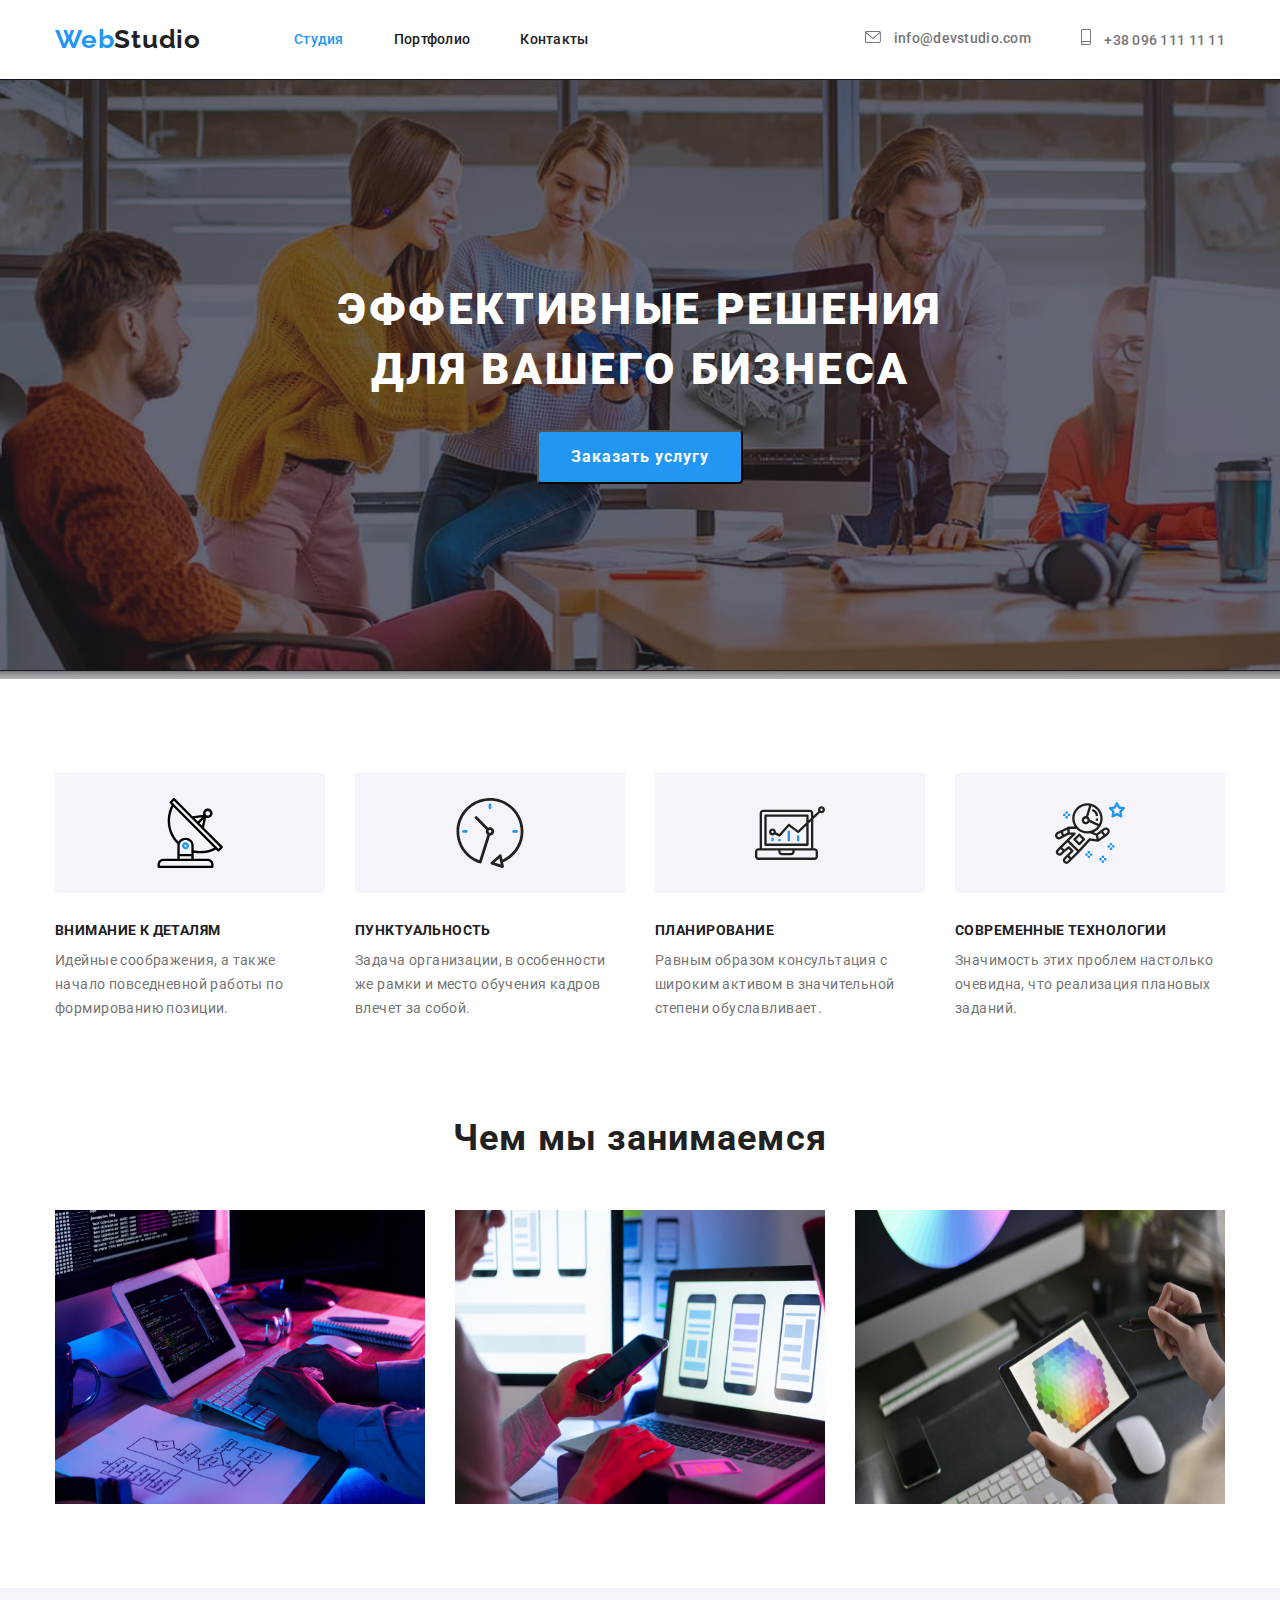
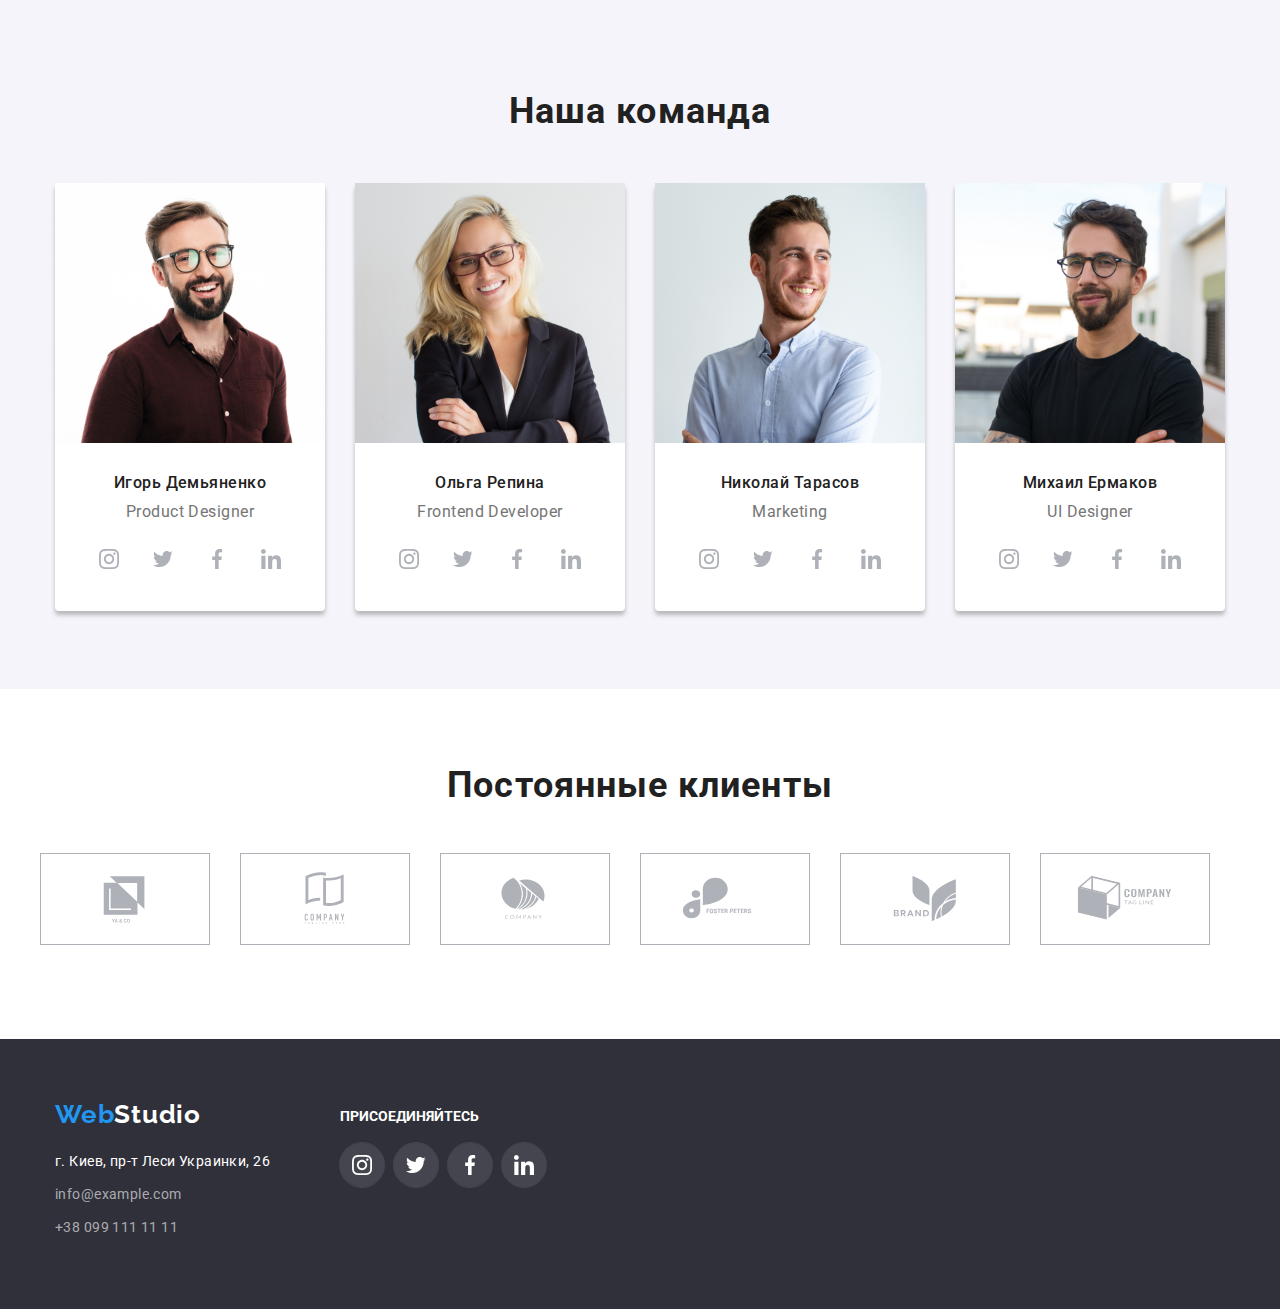
==== index.html @ 0baa4471 "початок" ====
<!DOCTYPE html>
<html lang="ru">
<head>
    <meta charset="UTF-8">
    <meta http-equiv="X-UA-Compatible" content="IE=edge">
    <meta name="viewport" content="width=device-width, initial-scale=1.0">
    <title>portfolio</title>
    <link rel="preconnect" href="https://fonts.googleapis.com">
    <link rel="preconnect" href="https://fonts.gstatic.com" crossorigin>
    <link href="https://fonts.googleapis.com/css2?family=Raleway:wght@700&family=Roboto:wght@400;500;700;900&display=swap"
        rel="stylesheet">
    <link rel="stylesheet" href="https://cdnjs.cloudflare.com/ajax/libs/modern-normalize/1.1.0/modern-normalize.min.css" />
    <link rel="stylesheet" href="./css/styles.css">
</head>
<body>
<!-- Верхний блок -->
<header class="header">
    <div class="container header-container">
        <nav class="header-nav">
            <a class="logo" href="WebStudio"><span>Web</span>Studio</a>
            <ul class="meny-nav">
                <li class="meny-nav-link">
                    <a class="nav-link active-page" href="index.html">Студия</a>
                </li>
                <li class="meny-nav-link">
                    <a class="nav-link" href="./portfolio.html">Портфолио</a>
                </li>
                <li class="meny-nav-link">
                    <a class="nav-link" href="Контакты">Контакты</a>
                </li>
            </ul>
        </nav>
        <div class="nav-box-connection">
            <ul class="contacts-nav">
                <li class="meny-nav-link">
                    <a class="connection-mailto" href="mailto:info@devstudio.com">
                        <svg class="images-mailto">
                            <use href="./images/symbol-defs.svg#icon-envelope-hover"></use>
                        </svg>
                    info@devstudio.com</a>
                </li>
                <li class="meny-nav-link">
                    <a class="connection-tel" href="tel:+38-096-111-11-11">
                        <svg class="images-tel">
                            <use href="./images/symbol-defs.svg#icon-smartphone"></use>
                        </svg>
                    +38 096 111 11 11</a>
                </li>
            </ul>
        </div>
    </div>
        
</header>


<!-- Средина блока -->


<main>
          
<!---------- Герой ---------->
        <section class="cap">
            <div class="container">
                <h1 class="cap-heading">Эффективные решения<br> для вашего бизнеса</h1>
                <button class="cap-button" type="button">Заказать услугу</button>
            </div>
        </section>
<!---------- Особенности ---------->
        <section class="peculiarity">
            <div class="container">
                <ul class="peculiarity-box">
                    <li class="peculiarity-list">
                        <div class="peculiarity-fon">
                        <svg class="icon-image">
                            <use href='./images/symbol-defs.svg#icon-antenna'></use>
                        </svg>
                        </div>
                        <h3 class="peculiarity-heading">Внимание к деталям</h3>
                        <p class="peculiarity-text">Идейные соображения, а также начало повседневной работы по формированию позиции.</p>
                    </li>
                    <li class="peculiarity-list">
                        <div class="peculiarity-fon">
                        <svg class="icon-image">
                            <use href='./images/symbol-defs.svg#icon-clock'></use>
                        </svg>
                        </div>
                        <h3 class="peculiarity-heading">Пунктуальность</h3>
                        <p class="peculiarity-text">Задача организации, в особенности же рамки и место обучения кадров влечет за собой.</p>
                    </li>
                    <li class="peculiarity-list">
                        <div class="peculiarity-fon">
                        <svg class="icon-image">
                            <use href='./images/symbol-defs.svg#icon-diagram'></use>
                        </svg>
                        </div>
                        <h3 class="peculiarity-heading">Планирование</h3>
                        <p class="peculiarity-text">Равным образом консультация с широким активом в значительной степени обуславливает.</p>
                    </li>
                    <li class="peculiarity-list">
                        <div class="peculiarity-fon">
                        <svg class="icon-image">
                            <use href='./images/symbol-defs.svg#icon-astronaut'></use>
                        </svg>
                        </div>
                        <h3 class="peculiarity-heading">Современные технологии</h3>
                        <p class="peculiarity-text">Значимость этих проблем настолько очевидна, что реализация плановых заданий.</p>
                    </li>
                </ul>
            </div>
        </section>
<!---------- Чем мы занимаемся ---------->
        <section class="classes-box">
            <div class="container">
                <h2 class="classes-heading">Чем мы занимаемся</h2>
                    <ul class="image">
                        <li class="classes-image-list">
                            <img class="classes-image" src="./images/imag1.jpg " alt="Картинка" width="370">
                        </li>
                        <li class="classes-image-list">
                            <img class="classes-image" src="./images/imag2.jpg " alt="Картинка" width="370">
                        </li>
                        <li class="classes-image-list">
                            <img class="classes-image" src="./images/imag3.jpg " alt="Картинка" width="370">
                        </li>
                    </ul>
            </div>
        </section>
<!---------- Наша команда ---------->
        <section class="team-box">
            <div class="container">
                <h2 class="team-box-heading">Наша команда</h2>
                    <ul class="team-group">
                        <li class="team-group-bg">
                            <img class="team-image" src="./images/foto1.jpg" alt="Фото мужчины" width="270">
                            <div class="team-li">
                                <h3 class="team-heading">Игорь Демьяненко</h3>
                                <p class="team-position">Product Designer</p>
                                <div >
                                    <ul class="social-link">
                                        <li class="social-link-siz">
                                            <a class="link-kolor" href="">
                                            <svg class="link-siz">
                                                <use href='./images/symbol-defs.svg#icon-instagram'></use>
                                            </svg>
                                            </a>
                                        </li>
                                        <li class="social-link-siz">
                                            <a class="link-kolor" href="">
                                            <svg class="link-siz">
                                                <use href='./images/symbol-defs.svg#icon-Vector'></use>
                                            </svg>
                                            </a>
                                        </li>
                                        <li class="social-link-siz">
                                            <a class="link-kolor" href="">
                                            <svg class="link-siz">
                                                <use href='./images/symbol-defs.svg#icon-facebook'></use>
                                            </svg>
                                            </a>
                                        </li>
                                        <li class="social-link-siz">
                                            <a class="link-kolor" href="">
                                            <svg class="link-siz">
                                                <use href='./images/symbol-defs.svg#icon-linkedin'></use>
                                            </svg>
                                            </a>
                                        </li>
                                    </ul>
                                </div>
                            </div>
                        </li>
                        <li class="team-group-bg">
                            <img class="team-image" src="./images/foto2.jpg" alt="Фото женщины" width="270">
                            <div class="team-li">
                                <h3 class="team-heading">Ольга Репина</h3>
                                <p class="team-position">Frontend Developer</p>
                                <div>
                                    <ul class="social-link">
                                        <li class="social-link-siz">
                                            <a class="link-kolor" href="">
                                            <svg class="link-siz">
                                                <use href='./images/symbol-defs.svg#icon-instagram'></use>
                                            </svg>
                                            </a>
                                        </li>
                                        <li class="social-link-siz">
                                            <a class="link-kolor" href="">
                                            <svg class="link-siz">
                                                <use href='./images/symbol-defs.svg#icon-Vector'></use>
                                            </svg>
                                            </a>
                                        </li>
                                        <li class="social-link-siz">
                                            <a class="link-kolor" href="">
                                            <svg class="link-siz">
                                                <use href='./images/symbol-defs.svg#icon-facebook'></use>
                                            </svg>
                                            </a>
                                        </li>
                                        <li class="social-link-siz">
                                            <a class="link-kolor" href="">
                                            <svg class="link-siz">
                                                <use href='./images/symbol-defs.svg#icon-linkedin'></use>
                                            </svg>
                                            </a>
                                        </li>
                                    </ul>
                                </div>
                            </div>
                        </li>
                        <li class="team-group-bg">
                            <img class="team-image" src="./images/foto3.jpg" alt="Фото мужчины" width="270">
                            <div class="team-li">
                                <h3 class="team-heading">Николай Тарасов</h3>
                                <p class="team-position">Marketing</p>
                                <div>
                                    <ul class="social-link">
                                        <li class="social-link-siz">
                                            <a class="link-kolor" href="">
                                            <svg class="link-siz">
                                                <use href='./images/symbol-defs.svg#icon-instagram'></use>
                                            </svg>
                                            </a>
                                        </li>
                                        <li class="social-link-siz">
                                            <a class="link-kolor" href="">
                                            <svg class="link-siz">
                                                <use href='./images/symbol-defs.svg#icon-Vector'></use>
                                            </svg>
                                            </a>
                                        </li>
                                        <li class="social-link-siz">
                                            <a class="link-kolor" href="">
                                            <svg class="link-siz">
                                                <use href='./images/symbol-defs.svg#icon-facebook'></use>
                                            </svg>
                                            </a>
                                        </li>
                                        <li class="social-link-siz">
                                            <a class="link-kolor" href="">
                                            <svg class="link-siz">
                                                <use href='./images/symbol-defs.svg#icon-linkedin'></use>
                                            </svg>
                                            </a>
                                        </li>
                                    </ul>
                                </div>
                            </div>
                        </li>
                        <li class="team-group-bg">
                            <img class="team-image" src="./images/foto4.jpg" alt="Фото мужчины" width="270">
                            <div class="team-li">
                                <h3 class="team-heading">Михаил Ермаков</h3>
                                <p class="team-position">UI Designer</p>
                                <div>
                                    <ul class="social-link">
                                        <li class="social-link-siz">
                                            <a class="link-kolor" href="">
                                            <svg class="link-siz">
                                                <use href='./images/symbol-defs.svg#icon-instagram'></use>
                                            </svg>
                                            </a>
                                        </li>
                                        <li class="social-link-siz">
                                            <a class="link-kolor" href="">
                                            <svg class="link-siz">
                                                <use href='./images/symbol-defs.svg#icon-Vector'></use>
                                            </svg>
                                            </a>
                                        </li>
                                        <li class="social-link-siz">
                                            <a class="link-kolor" href="">
                                            <svg class="link-siz">
                                                <use href='./images/symbol-defs.svg#icon-facebook'></use>
                                            </svg>
                                            </a>
                                        </li>
                                        <li class="social-link-siz">
                                            <a class="link-kolor" href="">
                                            <svg class="link-siz">
                                                <use href='./images/symbol-defs.svg#icon-linkedin'></use>
                                            </svg>
                                            </a>
                                        </li>
                                    </ul>
                                </div>
                            </div>
                        </li>
                    </ul>
            </div>
        </section>
<!---------- Постоянные клиенты ---------->
        <section class="clients">
            <div class="container">
                <h2 class="clients-box">Постоянные клиенты</h2>
                <div class="clients-siz">
                    <ul class="clients-blok">
                        <li class="clients-blok-link">
                            <a class="clients-link" href="">
                                <svg class="clients-logo">
                                    <use href="images/symbol-defs.svg#icon-Logo"></use>
                                </svg>
                            </a>
                        </li>
                        <li class="clients-blok-link">
                            <a class="clients-link" href="">
                                <svg class="clients-logo">
                                    <use href="images/symbol-defs.svg#icon-Logo-1"></use>
                                </svg>
                            </a>
                        </li>
                        <li class="clients-blok-link">
                            <a class="clients-link" href="">
                                <svg class="clients-logo">
                                    <use href="images/symbol-defs.svg#icon-Logo-2"></use>
                                </svg>
                            </a>
                        </li>
                        <li class="clients-blok-link">
                            <a class="clients-link" href="">
                                <svg class="clients-logo">
                                    <use href="images/symbol-defs.svg#icon-Logo-3"></use>
                                </svg>
                            </a>
                        </li>
                        <li class="clients-blok-link">
                            <a class="clients-link" href="">
                                <svg class="clients-logo">
                                    <use href="images/symbol-defs.svg#icon-Logo-4"></use>
                                </svg>
                            </a>
                        </li>
                        <li class="clients-blok-link">
                            <a class="clients-link" href="">
                                <svg class="clients-logo">
                                    <use href="images/symbol-defs.svg#icon-Logo-5"></use>
                                </svg>
                            </a>
                        </li>
                    </ul>
                </div>
            </div>
        </section>

</main>  


<!---------- Нижний блок ---------->


<footer class="footer">
    <div class="container">
        <div class="footer-box-siz">
            <div class="">
                <a class="footer-logo" href="WebStudio"><span>Web</span>Studio</a>
                <address class="footer-address">г. Киев, пр-т Леси Украинки, 26</address>
                <ul class="footer-list-box">
                    <li class="footer-list"><a class="footer-mailto" href="mailto:info@example.com">info@example.com</a></li>
                    <li class="footer-list"><a class="footer-tel" href="tel:+38-099-111-11-11">+38 099 111 11 11</a></li>
                </ul>
            </div>
            <div class="footer-link">
                <h3 class="footer-heading" >ПРИСОЕДИНЯЙТЕСЬ</h3>
                <div class="footer-siz-link-box">
                    <a class="footer-link-box" href="">
                        <svg class="footer-link-siz">
                            <use href="images/symbol-defs.svg#icon-instagram"></use>
                        </svg>
                    </a>
                    <a class="footer-link-box" href="">
                        <svg class="footer-link-siz">
                            <use href="images/symbol-defs.svg#icon-Vector"></use>
                        </svg>
                    </a>
                    <a class="footer-link-box" href="">
                        <svg class="footer-link-siz">
                            <use href="images/symbol-defs.svg#icon-facebook"></use>
                        </svg>
                    </a>
                    <a class="footer-link-box" href="">
                        <svg class="footer-link-siz">
                            <use href="images/symbol-defs.svg#icon-linkedin"></use>
                        </svg>
                    </a>
                </div>
            </div>
        </div>
    </div>
</footer>

</body>
</html>
---- css/styles.css ----
:root {
  --theme-color: #2196f3;
  --text-primary: #212121;
  --text-secondary: #757575;

  --primary-font: 'Raleway';
  --secondary-font: 'Roboto';
}

body {
  font-family: var(--secondary-font);
}

a {
  text-decoration: none;
}

ul {
  list-style: none;
  padding-inline-start: 0;
}

img {
  display: block;
}

address {
  font-style: normal;
}

/* ========== header ========== */

.container {
  width: 1200px;
  margin: 0 auto;
  padding-left: 15px;
  padding-right: 15px;
}

.header-container {
  display: flex;
  align-items: center;
}

.header-nav {
  display: flex;
}

.meny-nav {
  display: flex;
  align-items: center;
  margin-left: 93px;
}

.meny-nav-link + .meny-nav-link {
  margin-left: 50px;
}

.nav-box-connection {
  margin-left: auto;
}

.logo {
  padding-top: 24px;
  padding-bottom: 24px;

  font-family: raleway;
  font-weight: bold;
  font-size: 26px;
  line-height: 1.2;
  letter-spacing: 0.03em;
  color: var(--text-primary);
}

span {
  color: #2196f3;
}

.nav-link:hover,
.nav-link:focus {
  color: var(--theme-color);
}

.nav-link {
  font-weight: 500;
  font-size: 14px;
  line-height: 1.14;
  letter-spacing: 0.02em;
  color: var(--text-primary);
}

.active-page {
  color: var(--theme-color);
}

.contacts-nav {
  display: flex;
}

.connection-mailto {
  font-weight: 500;
  font-size: 14px;
  line-height: 1.14;
  letter-spacing: 0.02em;
  color: var(--text-secondary);
}

.connection-tel {
  font-weight: 500;
  font-size: 14px;
  line-height: 1.14;
  letter-spacing: 0.02em;
  color: var(--text-secondary);
}

.connection-mailto:hover,
.connection-mailto:focus {
  color: var(--theme-color);
}

.connection-tel:hover,
.connection-tel:focus {
  color: var(--theme-color);
}

.images-mailto {
  width: 16px;
  height: 12px;
  border: none;
  padding: 0;
  margin: 0 10px 0 0;
  fill: currentColor;
}
.images-mailto:hover,
.images-mailto:focus {
  fill: var(--theme-color);
}

.images-tel {
  width: 10px;
  height: 16px;
  border: none;
  padding: 0;
  margin: 0 10px 0 0;
  fill: currentColor;
}
.images-tel:hover,
.images-tel:focus {
  fill: var(--theme-color);
}

/* ========== main ========== */

.cap {
  max-width: 1600px;
  height: 600px;
  padding: 200px 0;
  margin-left: auto;
  margin-right: auto;
  background-color: #2f303a;
  background-image: linear-gradient(to right, rgba(47, 48, 58, 0.4), rgba(47, 48, 58, 0.4)),
    url('../images/Img.jpg');
  background-repeat: no-repeat;
  background-position: center;
  background-size: cover;
}

.cap-heading {
  margin-top: 0;
  margin-bottom: 30px;

  font-weight: 900;
  font-size: 44px;
  line-height: 1.37;
  text-align: center;
  letter-spacing: 0.06em;
  text-transform: uppercase;
  color: #ffffff;
}

.cap-button {
  border-radius: 4px;
  padding-top: 10px;
  padding-right: 32px;
  padding-bottom: 10px;
  padding-left: 32px;
  margin: 0 auto;

  background-color: #2196f3;
  font-family: var(--secondary-font);
  font-weight: 700;
  font-size: 16px;
  line-height: 1.9;
  display: flex;
  align-items: center;
  text-align: center;
  letter-spacing: 0.06em;
  color: #ffffff;
}

.peculiarity {
  padding-top: 94px;
  padding-bottom: 48px;
}

.peculiarity-box {
  display: flex;
  justify-content: space-between;
  margin: 0;
}

.peculiarity-box + .peculiarity-text {
  margin-left: 30px;
}

.peculiarity-list {
  width: 270px;
}

.peculiarity-heading {
  margin-top: 0;
  margin-bottom: 10px;
  font-weight: 700;
  font-size: 14px;
  line-height: 1.14;
  letter-spacing: 0.03em;
  text-transform: uppercase;
  color: var(--text-primary);
}
.peculiarity-text {
  margin: 0;

  font-weight: 400;
  font-size: 14px;
  line-height: 1.7;
  letter-spacing: 0.03em;
  color: var(--text-secondary);
}

.peculiarity-fon {
  display: flex;
  justify-content: center;
  align-items: center;
  background-color: #f5f4fa;
  width: 270px;
  height: 120px;
  margin-bottom: 30px;
}
.icon-image {
  width: 70px;
  height: 70px;
}

/* ========== classes ========== */

.classes-box {
  padding-top: 48px;
  padding-bottom: 84px;
}

.image {
  display: flex;
  justify-content: center;
  margin: 0;
}

.classes-image-list {
  margin-left: 30px;
}

.classes-image-list:first-child {
  margin-left: 0;
}

.classes-heading {
  margin-top: 0;
  margin-bottom: 50px;

  font-weight: bold;
  font-size: 36px;
  line-height: 1.2;
  text-align: center;
  letter-spacing: 0.03em;
  color: var(--text-primary);
}

.classes-image {
  width: 370px;
  height: 294px;
}

/* ========== team ========== */

.team-box {
  background-color: #f5f4fa;
  margin: 0 auto;
  padding-top: 102px;
  padding-bottom: 48px;
}

.team-group {
  display: flex;
  justify-content: center;
  margin: 0;
}

.team-group-bg {
  /* border: 1px solid #eeeeee; */
  border-radius: 4px;
  box-shadow: 0 4px 4px 0 rgba(0, 0, 0, 0.25);
  background-color: #ffffff;
  margin-left: 30px;
  margin-bottom: 30px;
}

.team-group-link .team-group {
  display: flex;
  justify-content: space-around;
  margin: 0;
}

.team-group-bg:first-child {
  margin-left: 0;
}

.team-li {
  display: flex;
  flex-direction: column;
  align-items: center;

  padding-top: 30px;
  padding-bottom: 30px;
}

.team-box-heading {
  margin-top: 0;
  margin-bottom: 50px;

  font-weight: 700;
  font-size: 36px;
  line-height: 1.2;
  text-align: center;
  letter-spacing: 0.03em;
  color: var(--text-primary);
}
.team-image {
  width: 270px;
  height: 260px;
}
.team-heading {
  margin-top: 0;
  margin-bottom: 10px;

  font-weight: 500;
  font-size: 16px;
  line-height: 1.2;
  letter-spacing: 0.03em;
  color: var(--text-primary);
}
.team-position {
  margin: 0;

  font-style: normal;
  font-weight: normal;
  font-size: 16px;
  line-height: 1.2;
  letter-spacing: 0.03em;
  color: var(--text-secondary);
}

.social-link {
  display: flex;
  flex-direction: row;
  justify-content: center;
  align-items: center;
  padding-top: 16px;
}

.social-link-siz {
  width: 44px;
  height: 44px;
  margin-right: 10px;
}

.social-link-siz:last-child {
  margin-right: 0;
}

.link-kolor {
  display: flex;
  justify-content: center;
  align-items: center;
  border-radius: 50%;
  width: 100%;
  height: 100%;
  color: #afb1b8;
}
.link-kolor:hover,
.link-kolor:focus {
  background-color: var(--theme-color);
  color: #ffffff;
}

.link-siz {
  width: 20px;
  height: 20px;
  fill: currentColor;
}

/*===== clients =====*/

.clients {
  padding-top: 48px;
  padding-bottom: 94px;
  margin: 0 auto;
}

.clients-box {
  font-weight: 700;
  font-size: 36px;
  line-height: 1.18;
  line-height: 100%;
  text-align: Center;
  letter-spacing: 0.03em;
  color: var(--text-primary);
  margin-bottom: 50px;
}

.clients-siz {
  display: flex;
  justify-content: center;
  align-items: center;
}

.clients-blok {
  display: flex;
  margin: 0;
}

.clients-blok-link {
  display: flex;
  justify-content: center;
  align-items: center;
  width: 170px;
  height: 92px;
  border: 1px solid #afb1b8;
  color: #afb1b8;
  margin-right: 30px;
}

.clients-blok-link:hover,
.clients-blok-link:focus {
  border-color: var(--theme-color);
}

.clients-link {
  display: flex;
  justify-content: center;
  align-items: center;
  width: 100%;
  height: 100%;
  color: #afb1b8;
}

.clients-link:hover,
.clients-link:focus {
  color: var(--theme-color);
}

.clients-link:last-child {
  margin-right: 0;
}

.clients-logo {
  width: 106px;
  height: 60px;
  fill: currentColor;
}

.clients-logo:hover,
.clients-logo:focus {
  fill: var(--theme-color);
}

/* ===== footer ===== */

.footer {
  background-color: #2f303a;
  padding: 60px 0;
  margin: 0 auto;
}

.footer-logo {
  font-family: raleway;
  font-style: normal;
  font-weight: 700;
  font-size: 26px;
  line-height: 1.19;
  letter-spacing: 0.03em;
  color: #ffffff;
}
.footer-address {
  margin-top: 20px;
  margin-bottom: 9px;
  font-weight: 400;
  font-size: 14px;
  line-height: 1.71;
  letter-spacing: 0.03em;
  color: #ffffff;
}

.footer-list-box {
  margin: 0;
}

.footer-list {
  margin-bottom: 9px;
}

.footer-mailto {
  font-weight: 400;
  font-size: 14px;
  line-height: 1.71;
  letter-spacing: 0.03em;
  color: rgba(255, 255, 255, 0.6);
}
.footer-tel {
  font-weight: 400;
  font-size: 14px;
  line-height: 1.71;
  letter-spacing: 0.03em;
  color: rgba(255, 255, 255, 0.6);
}

.footer-box-siz {
  display: flex;
}

.footer-link {
  margin-left: 70px;
}

.footer-siz-link-box {
  display: flex;
  justify-content: center;
  align-items: center;
  margin-top: 20px;
}

.footer-heading {
  margin-top: 10px;
  margin-bottom: 0;
  font-weight: 700;
  font-size: 14px;
  line-height: 1.14;
  line-height: 100%;
  text-align: left;
  letter-spacing: 0.03;
  color: #ffffff;
}
.footer-link-box {
  display: flex;
  justify-content: center;
  align-items: center;
  fill: #ffffff;
  border-radius: 50%;
  margin-left: 10px;
  width: 44px;
  height: 44px;
  outline: 1px solid rgba(255, 255, 255, 0.1);
  background-color: rgba(255, 255, 255, 0.1);
}

.footer-link-box:first-child {
  margin-left: 0;
}

.footer-link-box:hover,
.footer-link-box:focus {
  background-color: var(--theme-color);
}

.footer-link-siz {
  width: 20px;
  height: 20px;
}
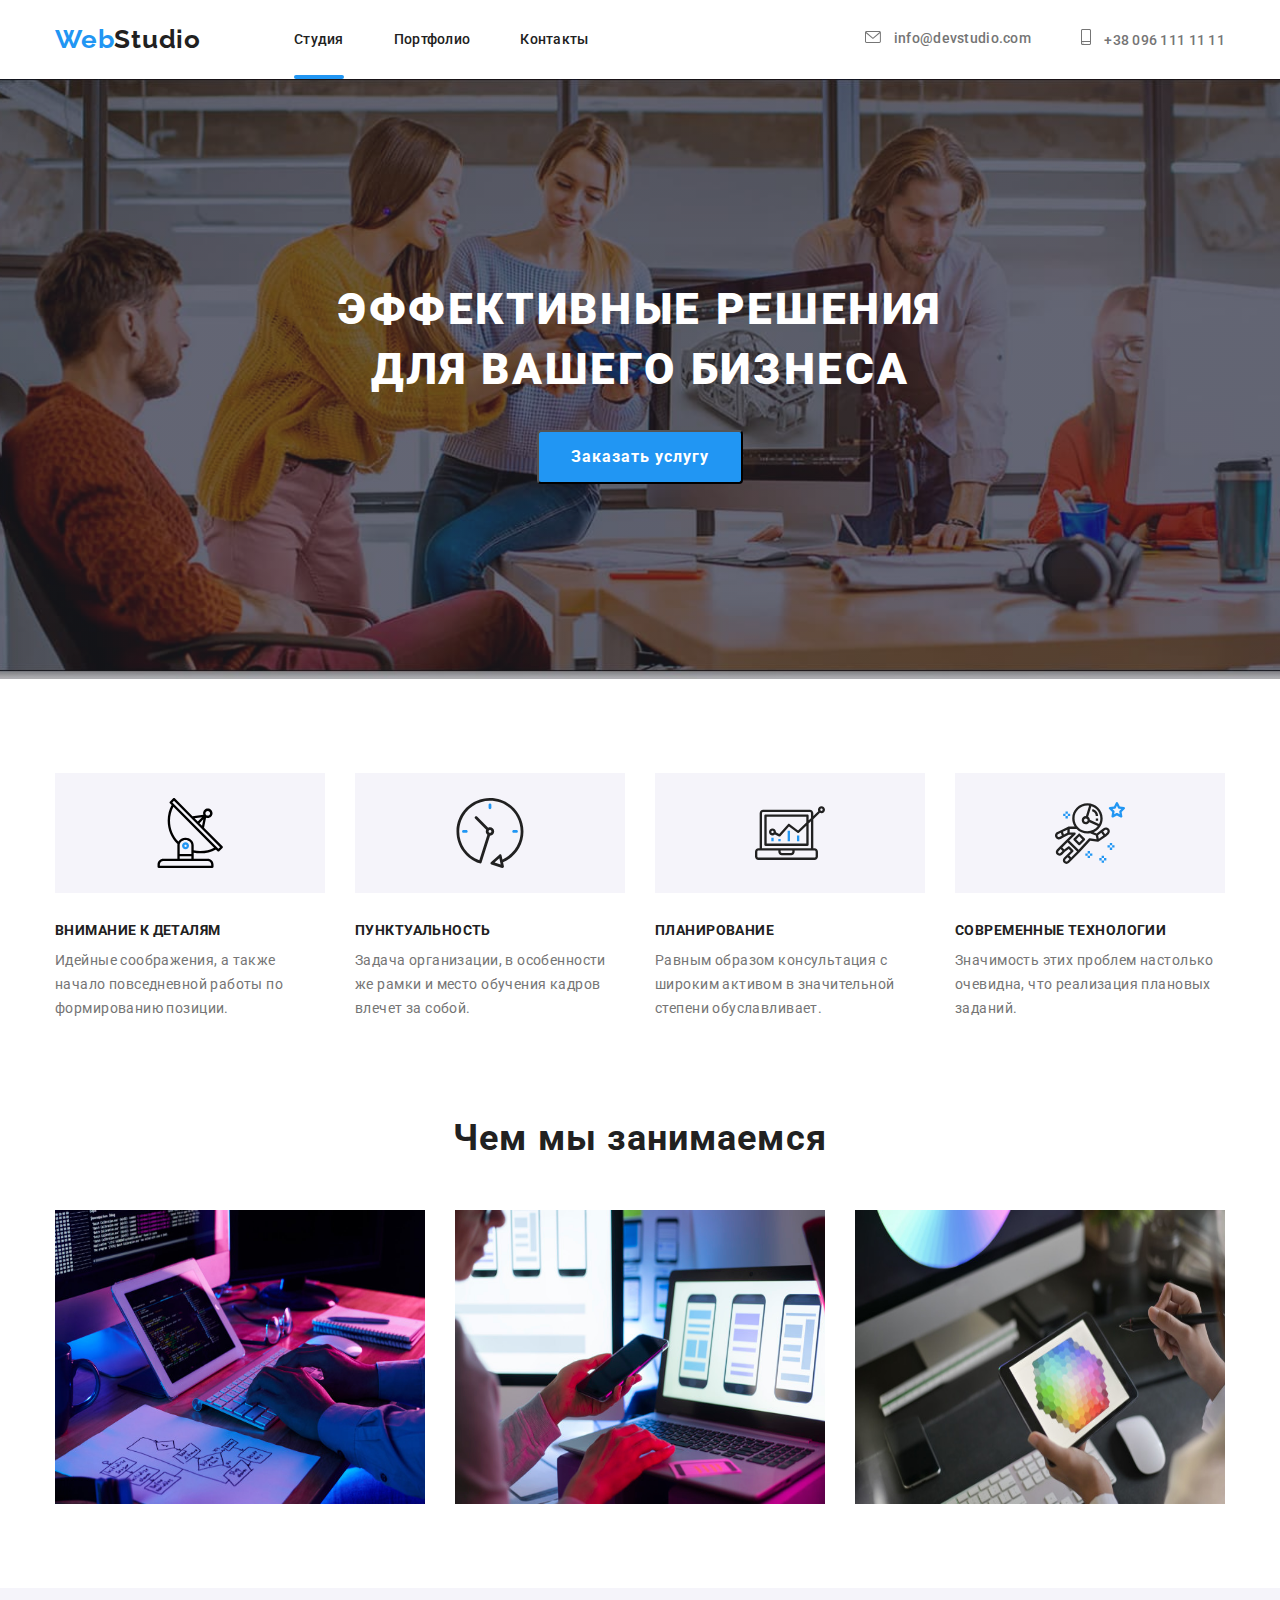
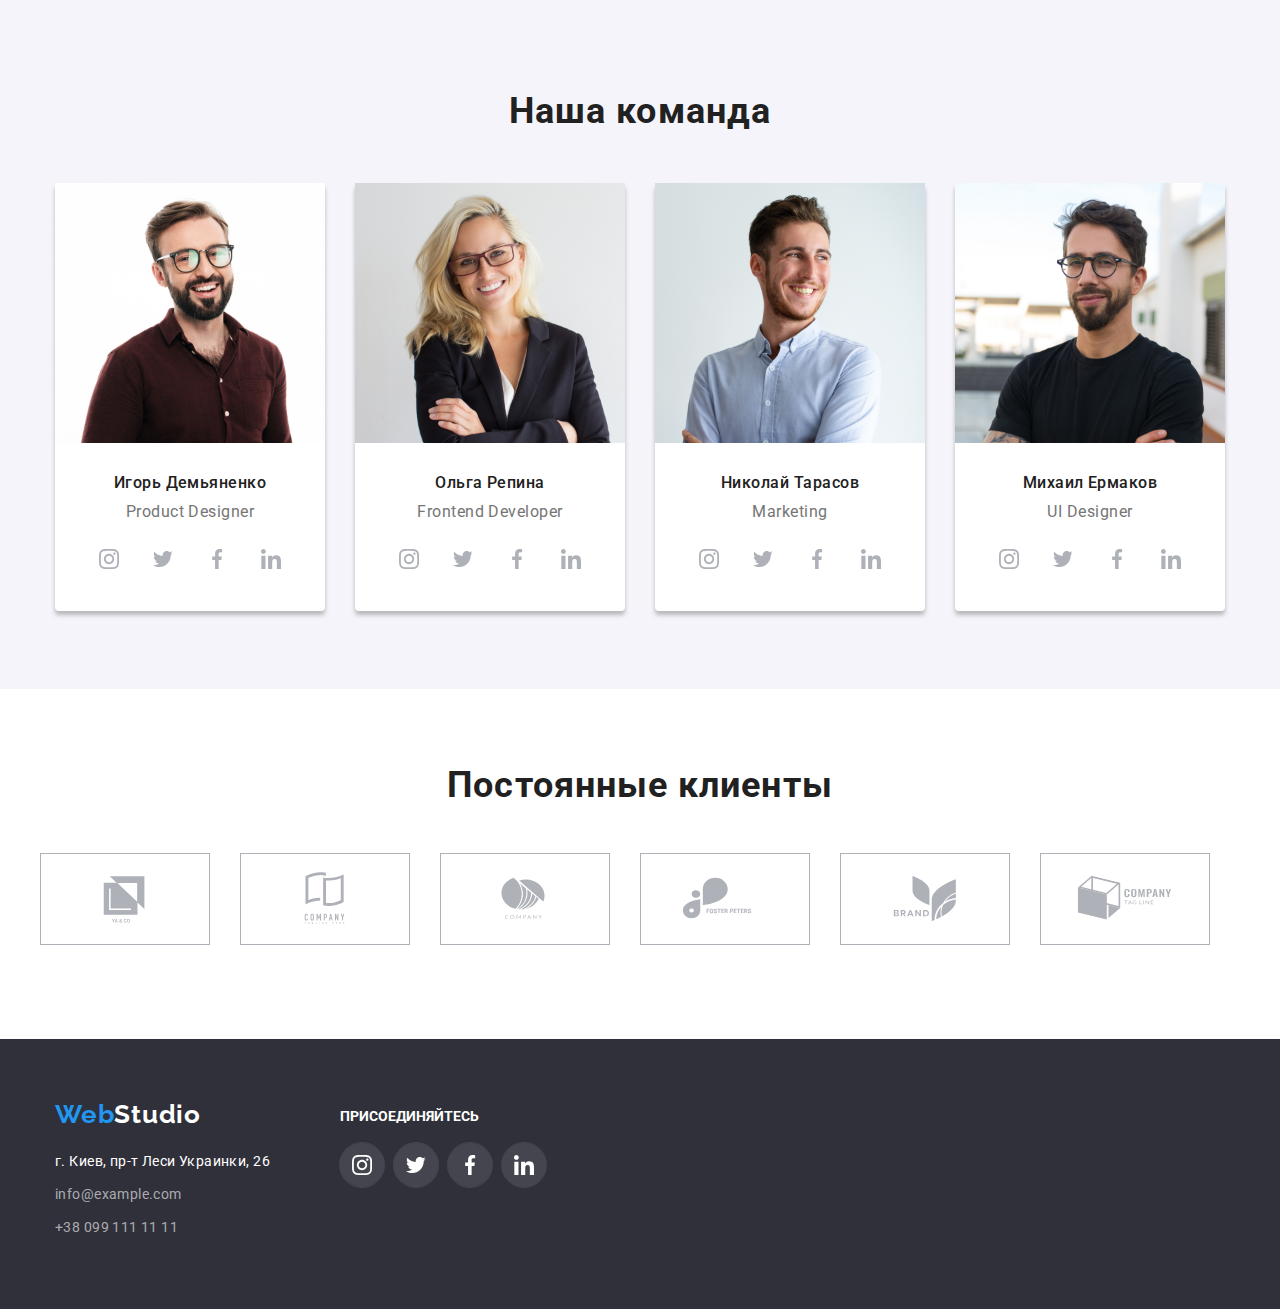
==== commit ae5acffd: "p4" ====
--- a/index.html
+++ b/index.html
@@ -62,7 +62,13 @@
         <section class="cap">
             <div class="container">
                 <h1 class="cap-heading">Эффективные решения<br> для вашего бизнеса</h1>
-                <button class="cap-button" type="button">Заказать услугу</button>
+                <button class="cap-button" type="button" data-modal-open>Заказать услугу</button>
+                <!-- <div class="backdrop is-hidden" data-modal>
+                    <div class="modal">
+                        <p></p>
+                        <button data-modal-close> Закрыть</button>
+                    </div>
+                </div> -->
             </div>
         </section>
 <!---------- Особенности ---------->
@@ -387,6 +393,6 @@
         </div>
     </div>
 </footer>
-
+<script src="./js/modal.js"></script>
 </body>
 </html>--- a/css/styles.css
+++ b/css/styles.css
@@ -87,10 +87,18 @@
   line-height: 1.14;
   letter-spacing: 0.02em;
   color: var(--text-primary);
-}
-
-.active-page {
-  color: var(--theme-color);
+  position: relative;
+}
+
+.nav-link.active-page::after {
+  content: '';
+  position: absolute;
+  background: #2196f3;
+  border-radius: 2px;
+  left: 0;
+  bottom: -32px;
+  width: 100%;
+  height: 4px;
 }
 
 .contacts-nav {
@@ -163,6 +171,7 @@
   background-repeat: no-repeat;
   background-position: center;
   background-size: cover;
+  position: relative;
 }
 
 .cap-heading {
@@ -198,6 +207,24 @@
   color: #ffffff;
 }
 
+/* .backdrop.is-hidden {
+  visibility: hidden;
+  opacity: 0;
+  pointer-events: none;
+}
+
+.backdrop {
+  position: absolute;
+  width: 528px;
+  height: 581px; 
+  
+  
+  
+  /* top: 0;
+  left: 0;
+  width: 100%;
+  height: 10%; */
+
 .peculiarity {
   padding-top: 94px;
   padding-bottom: 48px;
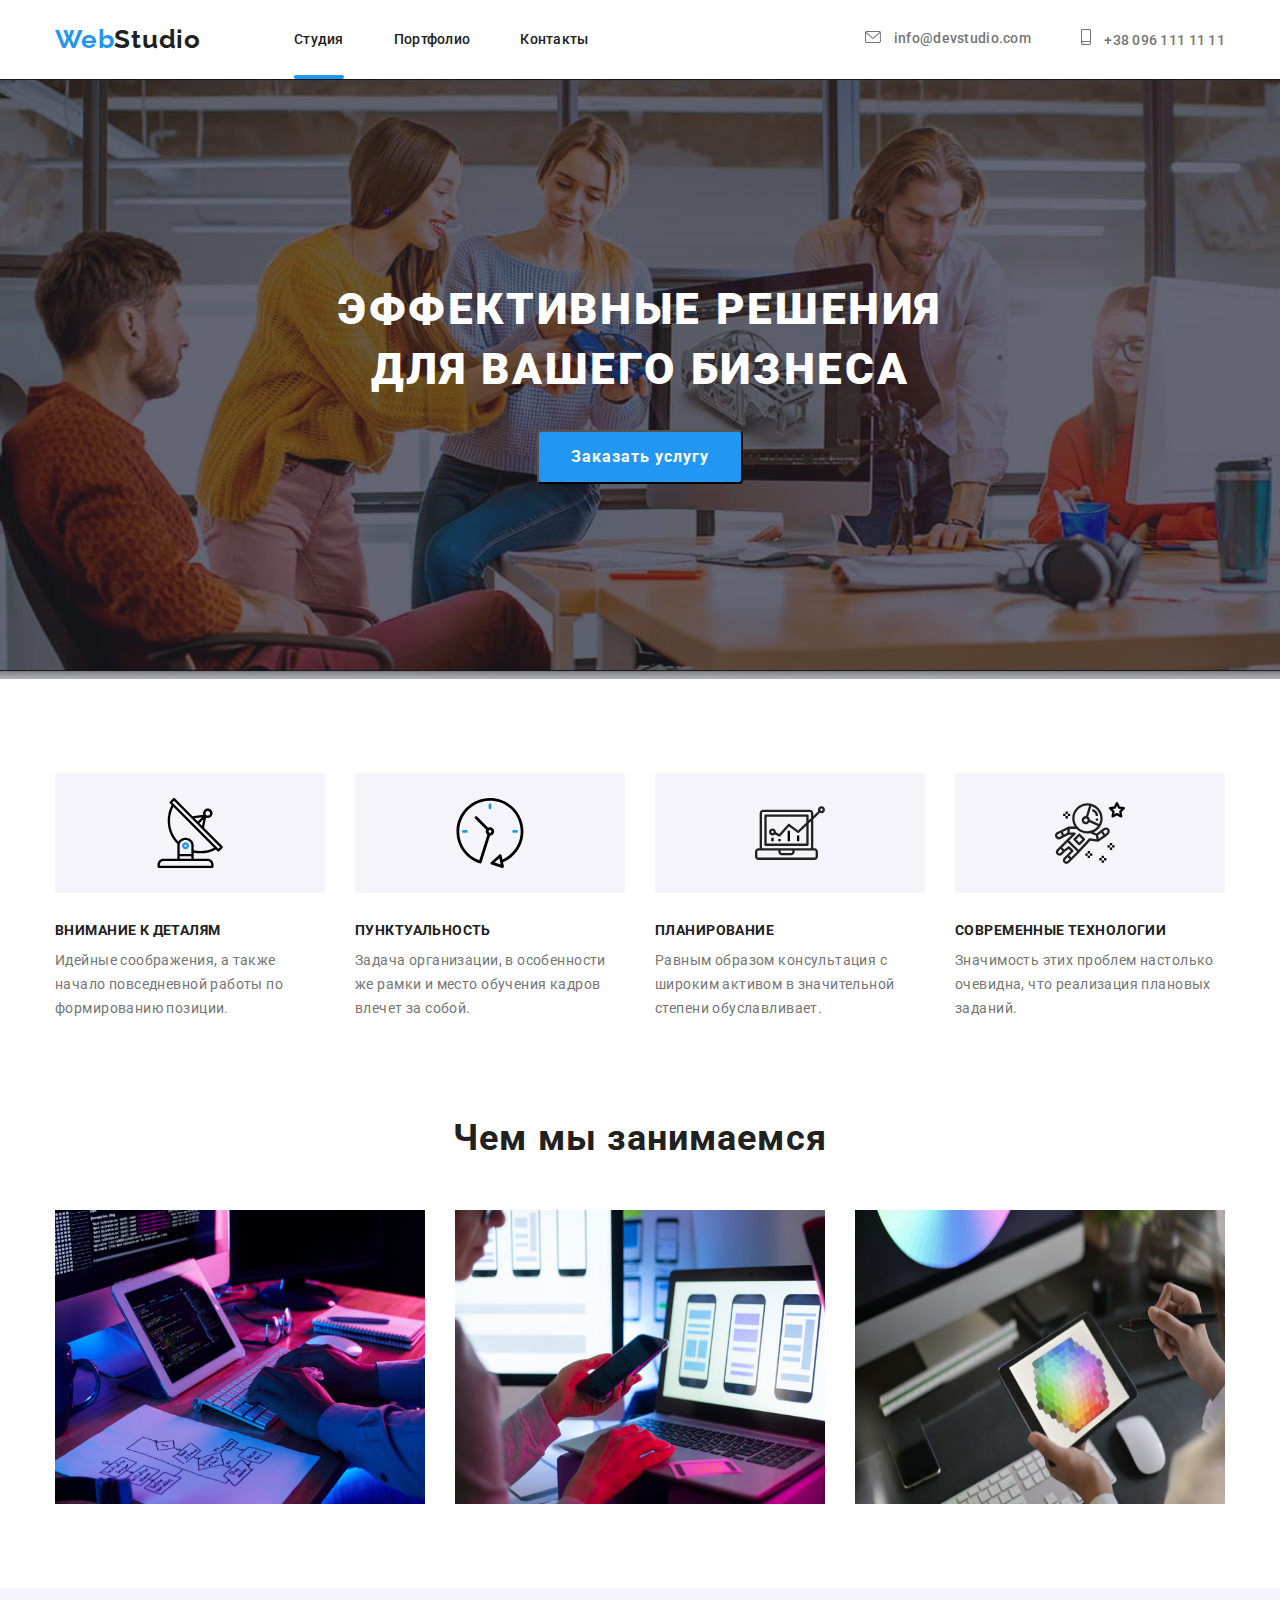
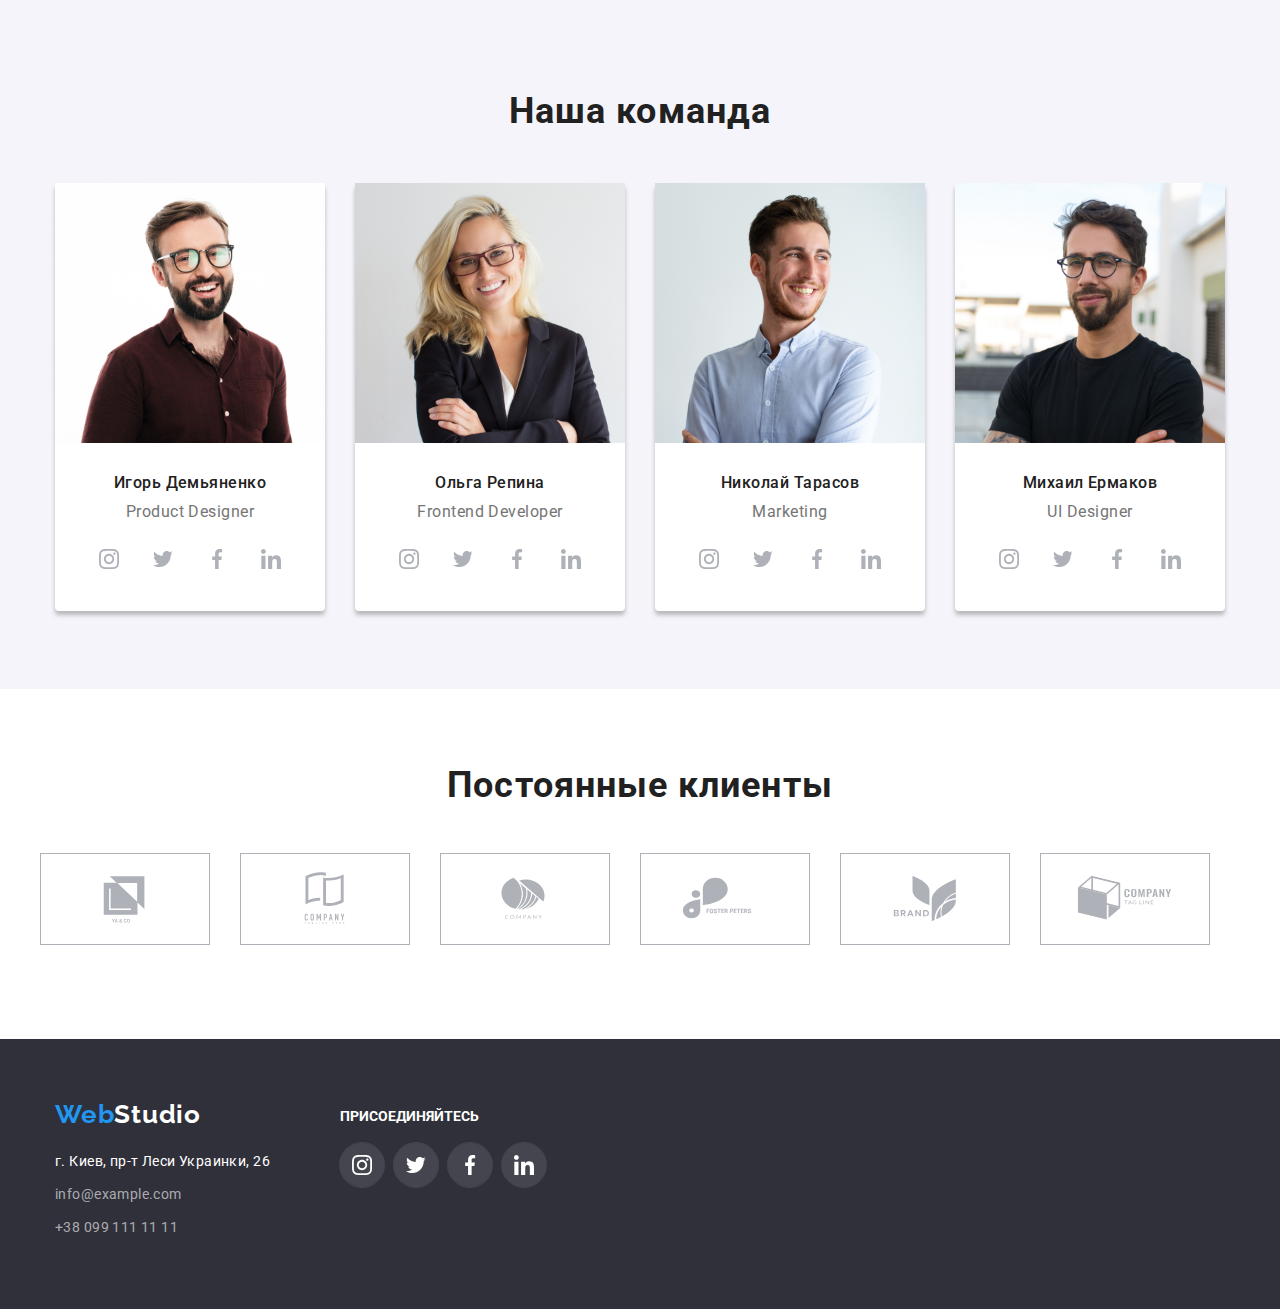
==== commit d57d7f7e: "button" ====
--- a/index.html
+++ b/index.html
@@ -63,12 +63,15 @@
             <div class="container">
                 <h1 class="cap-heading">Эффективные решения<br> для вашего бизнеса</h1>
                 <button class="cap-button" type="button" data-modal-open>Заказать услугу</button>
-                <!-- <div class="backdrop is-hidden" data-modal>
+                <div class="backdrop is-hidden" data-modal>
                     <div class="modal">
-                        <p></p>
-                        <button data-modal-close> Закрыть</button>
+                        <button type="button" class="modal-button"  data-modal-close>
+                            <svg class="icon-button">
+                                <use href="./images/symbol-defs.svg#icon-close"></use>
+                            </svg>
+                        </button>
                     </div>
-                </div> -->
+                </div>
             </div>
         </section>
 <!---------- Особенности ---------->
--- a/css/styles.css
+++ b/css/styles.css
@@ -207,23 +207,44 @@
   color: #ffffff;
 }
 
-/* .backdrop.is-hidden {
-  visibility: hidden;
-  opacity: 0;
-  pointer-events: none;
-}
-
 .backdrop {
-  position: absolute;
-  width: 528px;
-  height: 581px; 
-  
-  
-  
-  /* top: 0;
+  position: fixed;
+  top: 0;
   left: 0;
   width: 100%;
-  height: 10%; */
+  height: 100%;
+  background-color: rgba (0, 0, 0, 0.2);
+}
+
+.modal {
+  width: 581px;
+  height: 528px;
+  background-color: #ffffff;
+  position: absolute;
+  top: 50%;
+  left: 50%;
+  transform: translate(-50%, -50%);
+}
+
+.backdrop.is-hidden {
+  pointer-events: none;
+  opacity: 0;
+}
+
+.icon-button {
+  width: 11px;
+  height: 11px;
+  margin: 0;
+  padding: 0;
+
+  fill: #212121;
+}
+
+.modal-button {
+  position: absolute;
+  right: 8px;
+  top: 8px;
+}
 
 .peculiarity {
   padding-top: 94px;
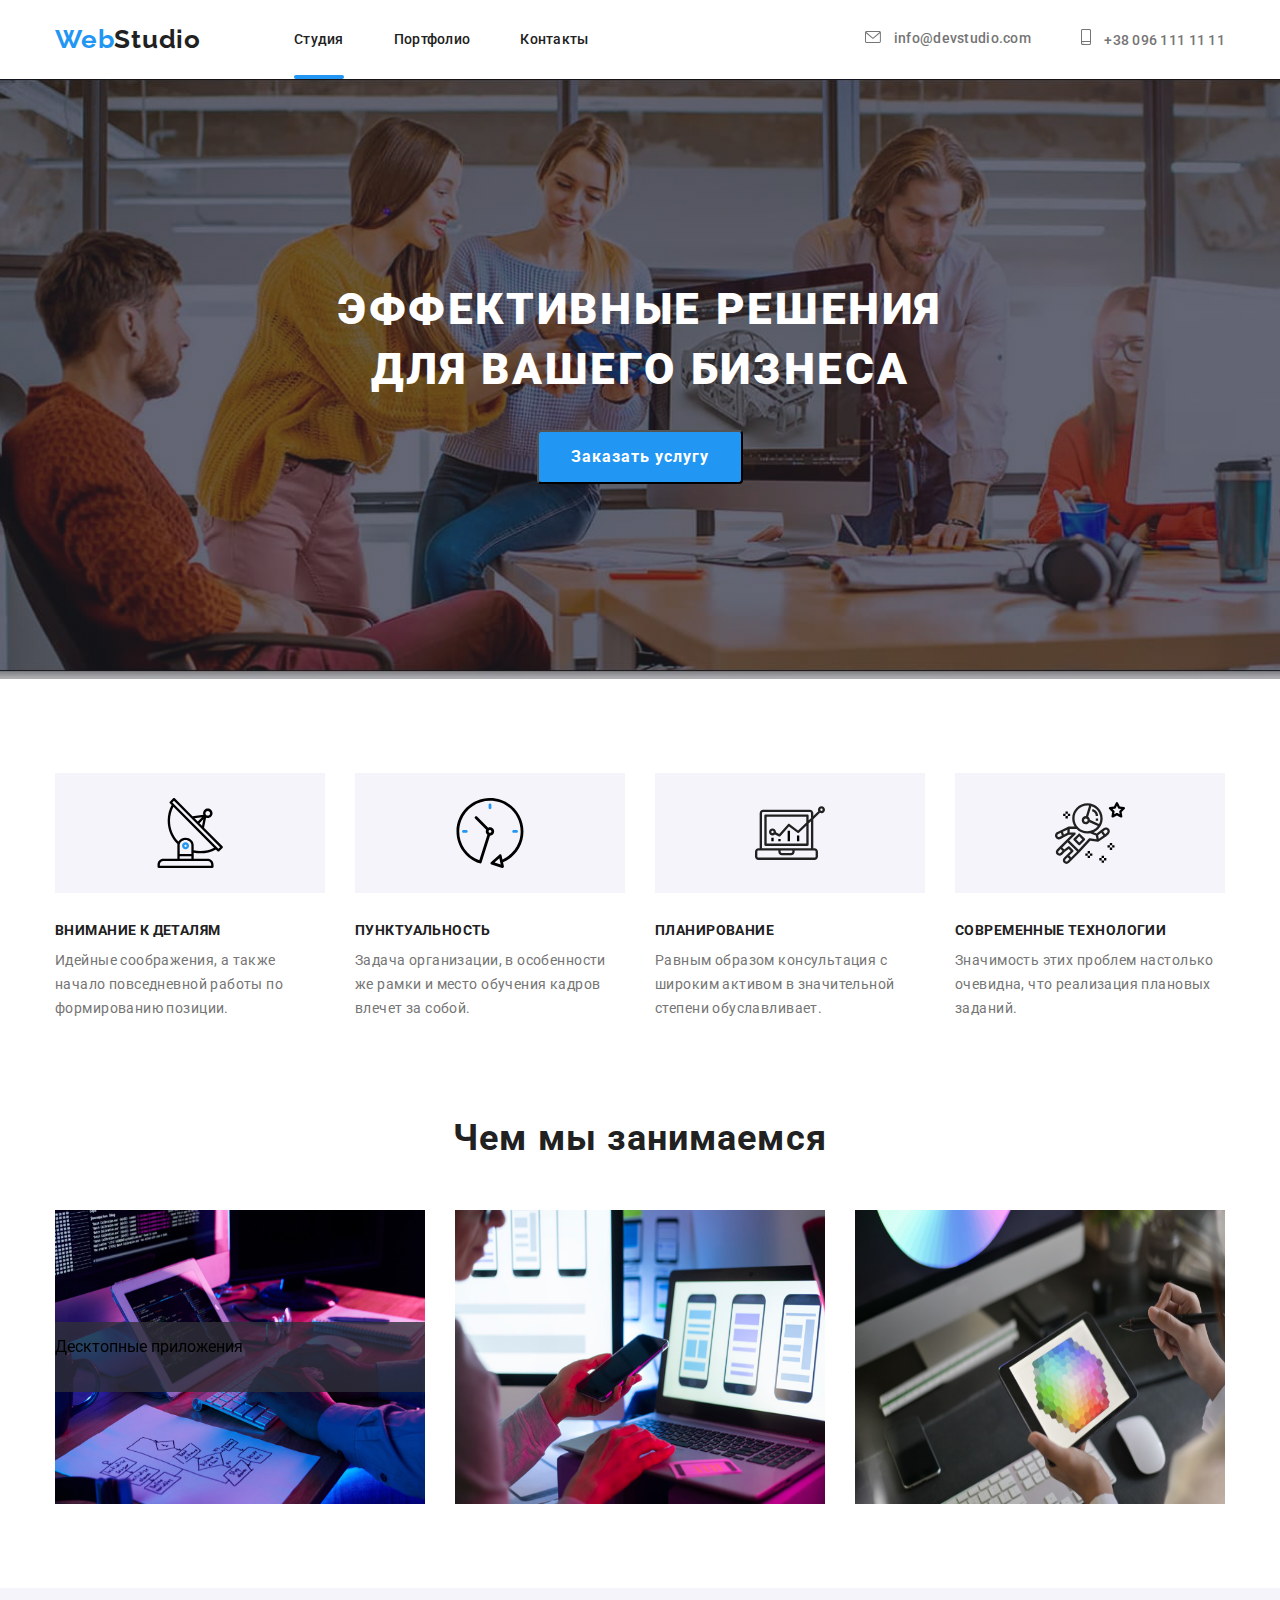
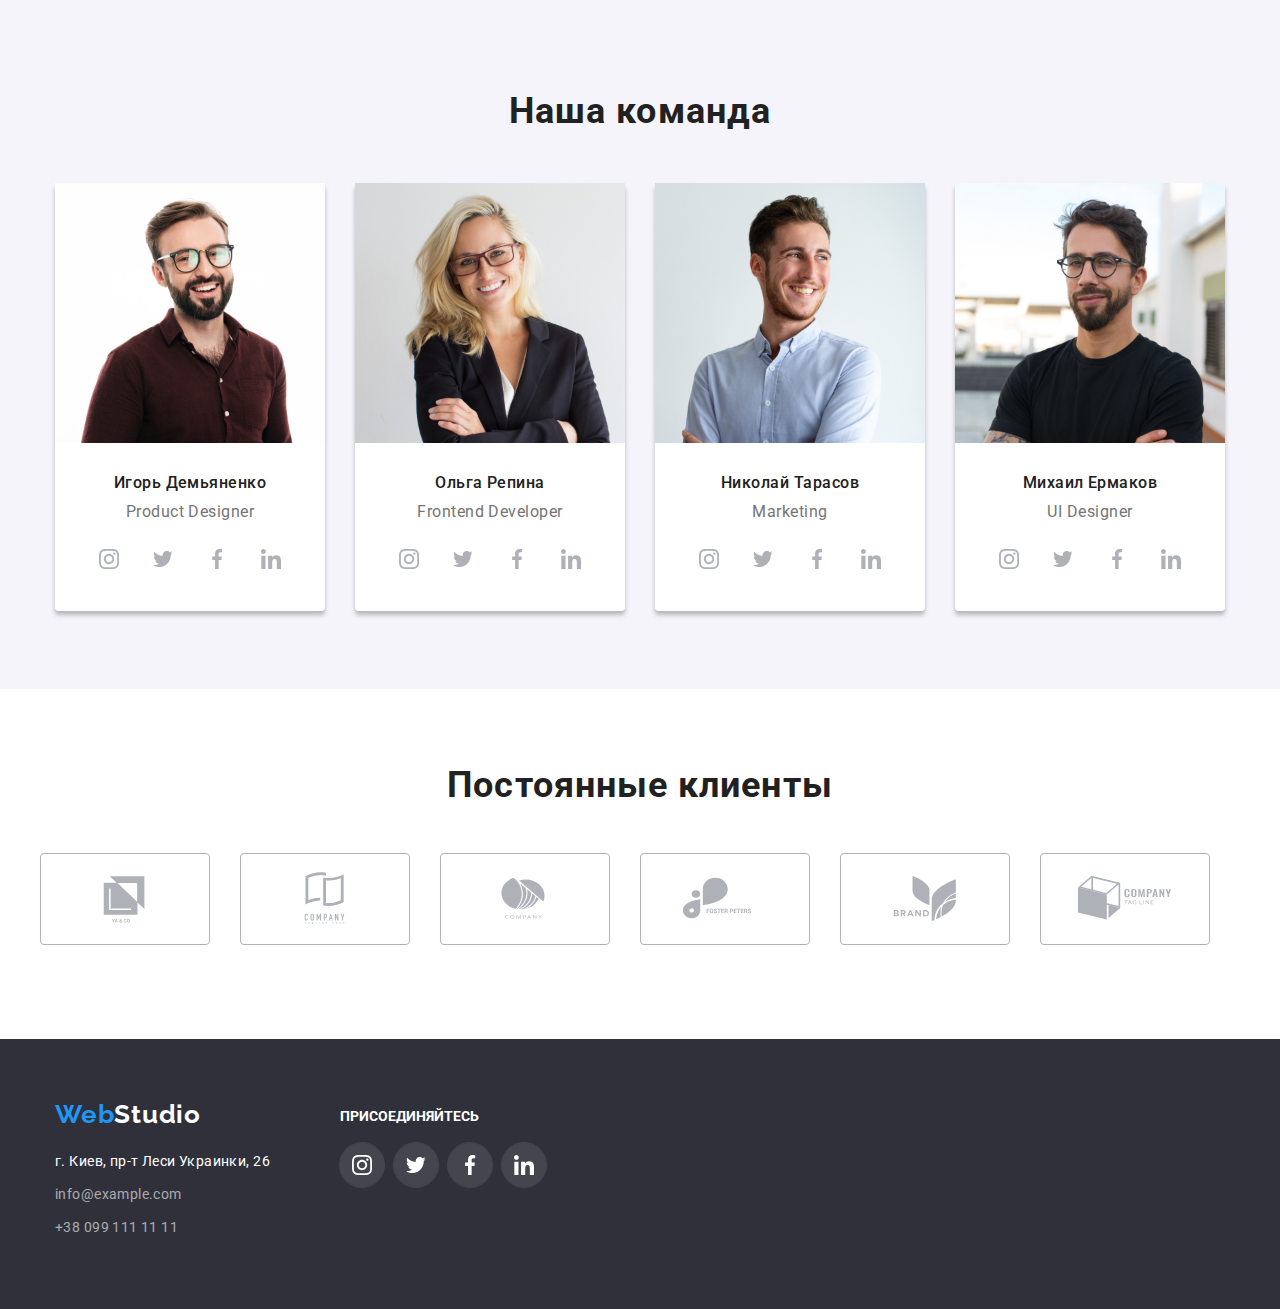
==== commit fe3743a9: "libel" ====
--- a/index.html
+++ b/index.html
@@ -124,6 +124,9 @@
                     <ul class="image">
                         <li class="classes-image-list">
                             <img class="classes-image" src="./images/imag1.jpg " alt="Картинка" width="370">
+                            <div class="background-text">
+                                <p class="label">Десктопные приложения</p>
+                            </div>
                         </li>
                         <li class="classes-image-list">
                             <img class="classes-image" src="./images/imag2.jpg " alt="Картинка" width="370">
--- a/css/styles.css
+++ b/css/styles.css
@@ -76,11 +76,6 @@
   color: #2196f3;
 }
 
-.nav-link:hover,
-.nav-link:focus {
-  color: var(--theme-color);
-}
-
 .nav-link {
   font-weight: 500;
   font-size: 14px;
@@ -88,6 +83,12 @@
   letter-spacing: 0.02em;
   color: var(--text-primary);
   position: relative;
+  transition: cololor 250ms cubic-bezier(0.4, 0, 0.2, 1);
+}
+
+.nav-link:hover,
+.nav-link:focus {
+  color: var(--theme-color);
 }
 
 .nav-link.active-page::after {
@@ -111,6 +112,7 @@
   line-height: 1.14;
   letter-spacing: 0.02em;
   color: var(--text-secondary);
+  transition: cololor 250ms cubic-bezier(0.4, 0, 0.2, 1);
 }
 
 .connection-tel {
@@ -119,6 +121,7 @@
   line-height: 1.14;
   letter-spacing: 0.02em;
   color: var(--text-secondary);
+  transition: cololor 250ms cubic-bezier(0.4, 0, 0.2, 1);
 }
 
 .connection-mailto:hover,
@@ -138,6 +141,7 @@
   padding: 0;
   margin: 0 10px 0 0;
   fill: currentColor;
+  transition: fill 250ms cubic-bezier(0.4, 0, 0.2, 1);
 }
 .images-mailto:hover,
 .images-mailto:focus {
@@ -151,6 +155,7 @@
   padding: 0;
   margin: 0 10px 0 0;
   fill: currentColor;
+  transition: fill 250ms cubic-bezier(0.4, 0, 0.2, 1);
 }
 .images-tel:hover,
 .images-tel:focus {
@@ -205,6 +210,7 @@
   text-align: center;
   letter-spacing: 0.06em;
   color: #ffffff;
+  cursor: pointer;
 }
 
 .backdrop {
@@ -234,16 +240,25 @@
 .icon-button {
   width: 11px;
   height: 11px;
-  margin: 0;
+
+  margin: 0 auto;
   padding: 0;
-
-  fill: #212121;
+  display: flex;
+  justify-content: center;
+  align-items: center;
+  fill: #000;
+  cursor: pointer;
 }
 
 .modal-button {
   position: absolute;
+  top: 8px;
   right: 8px;
-  top: 8px;
+  width: 30px;
+  height: 30px;
+  border-radius: 50%;
+  background-color: #ffffff;
+  border: 1px solid rgba(0, 0, 0, 0.1);
 }
 
 .peculiarity {
@@ -313,7 +328,11 @@
 }
 
 .classes-image-list {
+  display: flex;
+  align-items: center;
+  justify-content: center;
   margin-left: 30px;
+  position: relative;
 }
 
 .classes-image-list:first-child {
@@ -335,6 +354,13 @@
 .classes-image {
   width: 370px;
   height: 294px;
+}
+
+.background-text {
+  position: absolute;
+  width: 100%;
+  height: 70px;
+  background-color: rgba(47, 48, 58, 0.8);
 }
 
 /* ========== team ========== */
@@ -489,11 +515,13 @@
   display: flex;
   justify-content: center;
   align-items: center;
+  border-radius: 4px;
   width: 170px;
   height: 92px;
   border: 1px solid #afb1b8;
   color: #afb1b8;
   margin-right: 30px;
+  transition: border-color 250ms cubic-bezier(0.4, 0, 0.2, 1);
 }
 
 .clients-blok-link:hover,
@@ -508,6 +536,7 @@
   width: 100%;
   height: 100%;
   color: #afb1b8;
+  transition: cololor 250ms cubic-bezier(0.4, 0, 0.2, 1);
 }
 
 .clients-link:hover,
@@ -523,6 +552,7 @@
   width: 106px;
   height: 60px;
   fill: currentColor;
+  transition: fill 250ms cubic-bezier(0.4, 0, 0.2, 1);
 }
 
 .clients-logo:hover,
@@ -617,6 +647,7 @@
   height: 44px;
   outline: 1px solid rgba(255, 255, 255, 0.1);
   background-color: rgba(255, 255, 255, 0.1);
+  transition: background-color 250ms cubic-bezier(0.4, 0, 0.2, 1);
 }
 
 .footer-link-box:first-child {
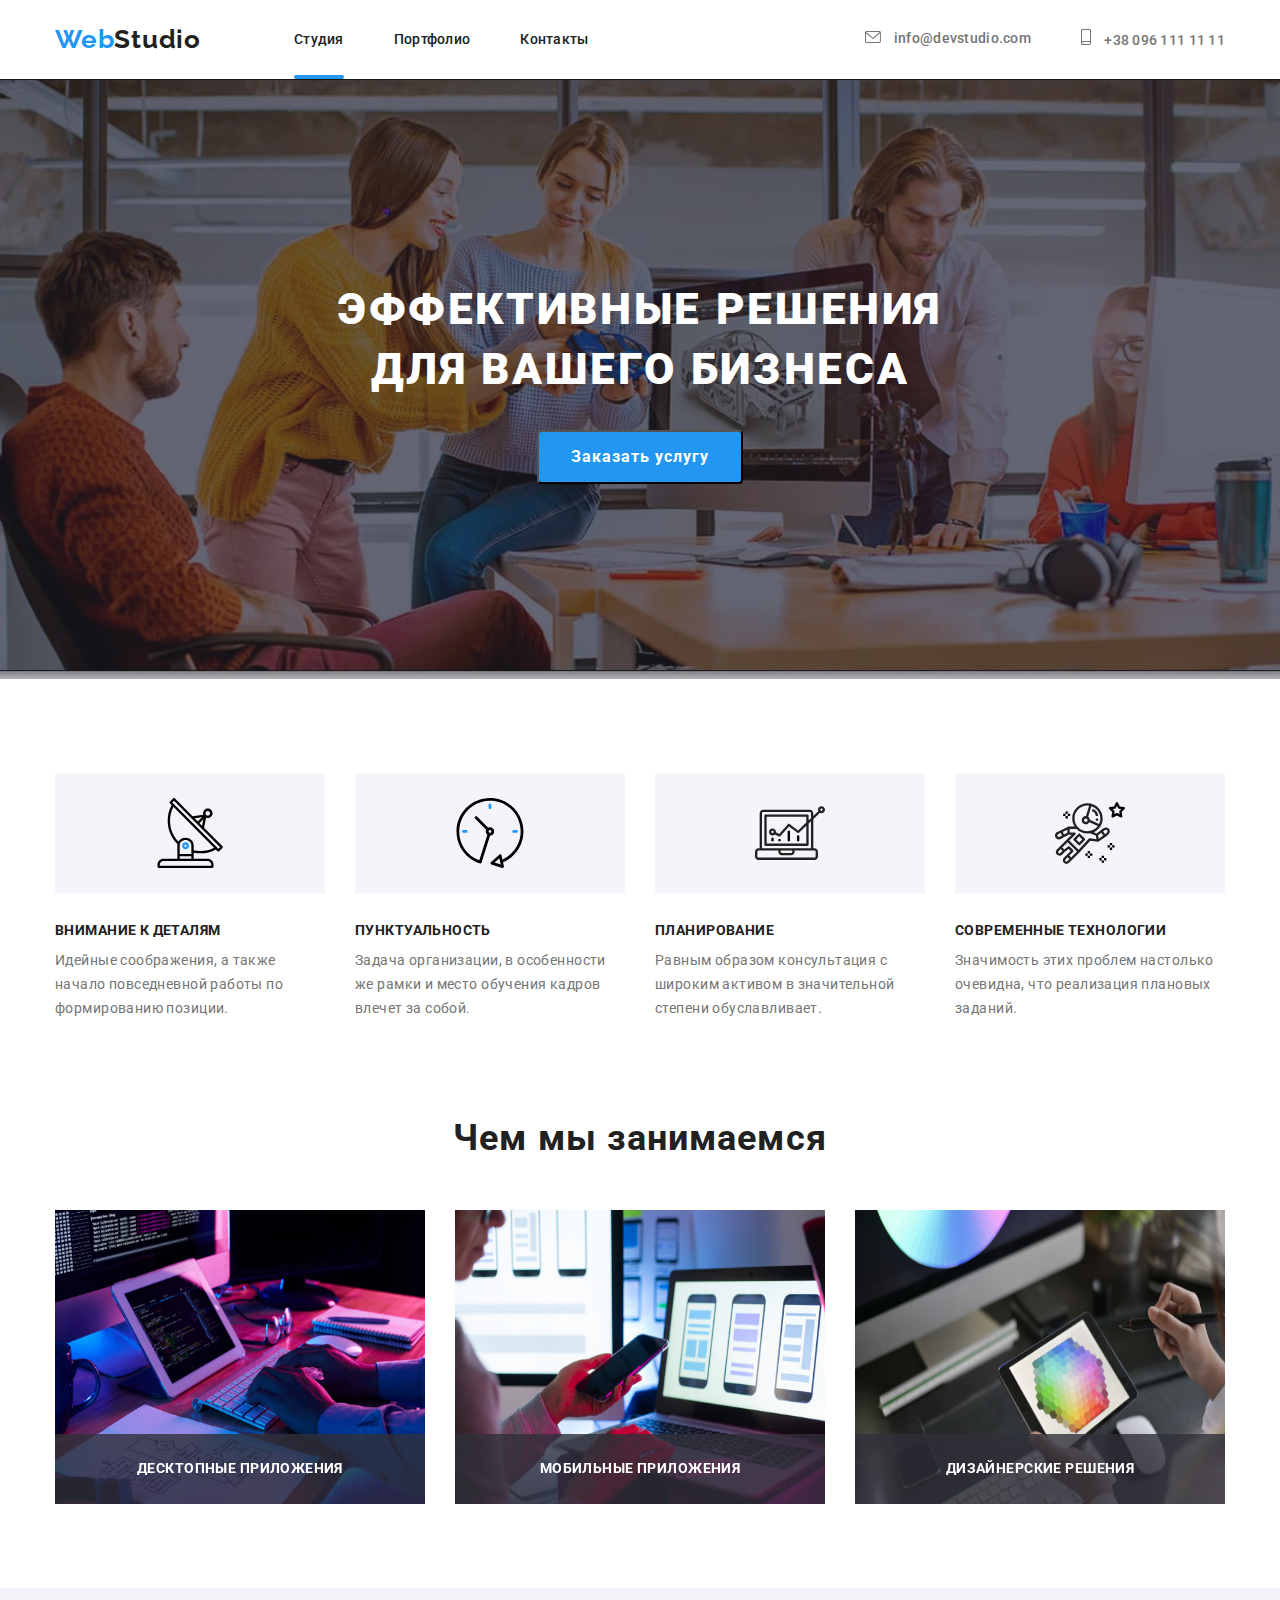
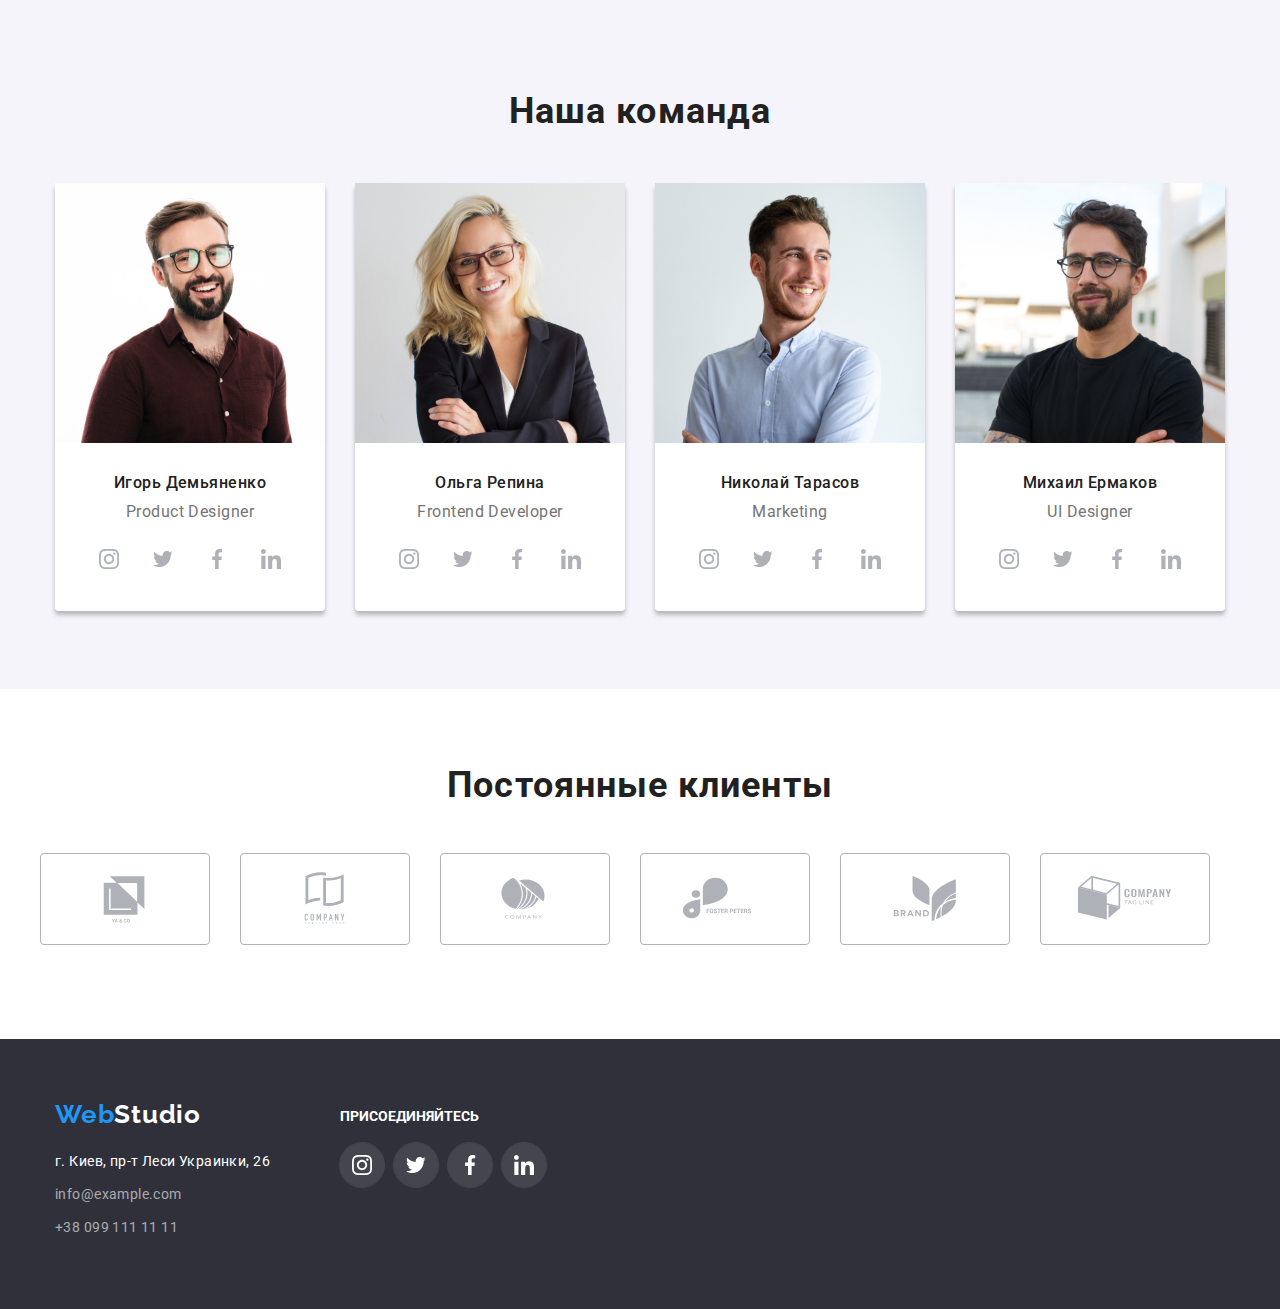
==== commit f2a9b216: "s1" ====
--- a/index.html
+++ b/index.html
@@ -130,9 +130,15 @@
                         </li>
                         <li class="classes-image-list">
                             <img class="classes-image" src="./images/imag2.jpg " alt="Картинка" width="370">
+                            <div class="background-text">
+                                <p class="label">Мобильные приложения</p>
+                            </div>
                         </li>
                         <li class="classes-image-list">
                             <img class="classes-image" src="./images/imag3.jpg " alt="Картинка" width="370">
+                            <div class="background-text">
+                                <p class="label">Дизайнерские решения</p>
+                            </div>
                         </li>
                     </ul>
             </div>
--- a/css/styles.css
+++ b/css/styles.css
@@ -329,7 +329,7 @@
 
 .classes-image-list {
   display: flex;
-  align-items: center;
+  align-items: flex-end;
   justify-content: center;
   margin-left: 30px;
   position: relative;
@@ -357,10 +357,26 @@
 }
 
 .background-text {
+  display: flex;
+  align-items: center;
+  justify-content: center;
   position: absolute;
   width: 100%;
   height: 70px;
   background-color: rgba(47, 48, 58, 0.8);
+}
+
+.label {
+  font-family: var(--secondary-font);
+  font-style: normal;
+  font-weight: bold;
+  font-size: 14px;
+  line-height: 1.14;
+  text-align: center;
+  letter-spacing: 0.03em;
+  text-transform: uppercase;
+
+  color: #ffffff;
 }
 
 /* ========== team ========== */
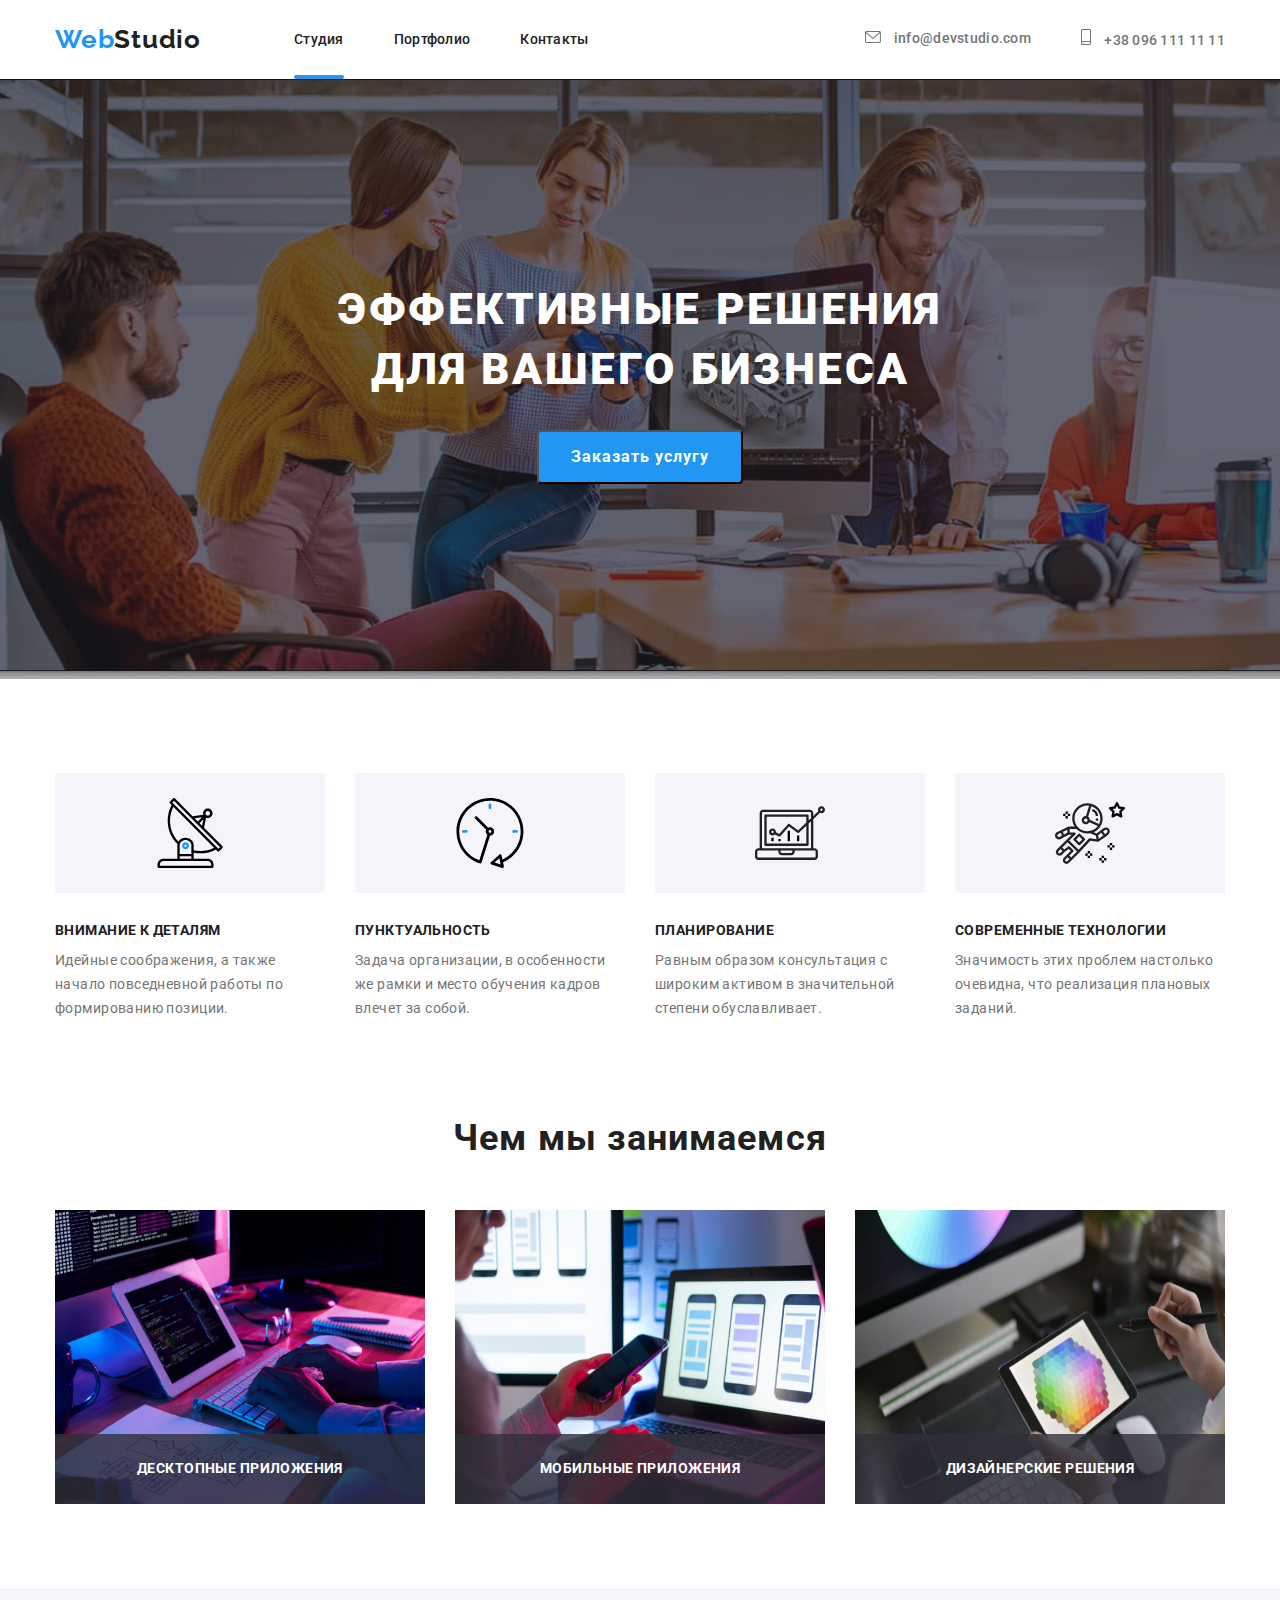
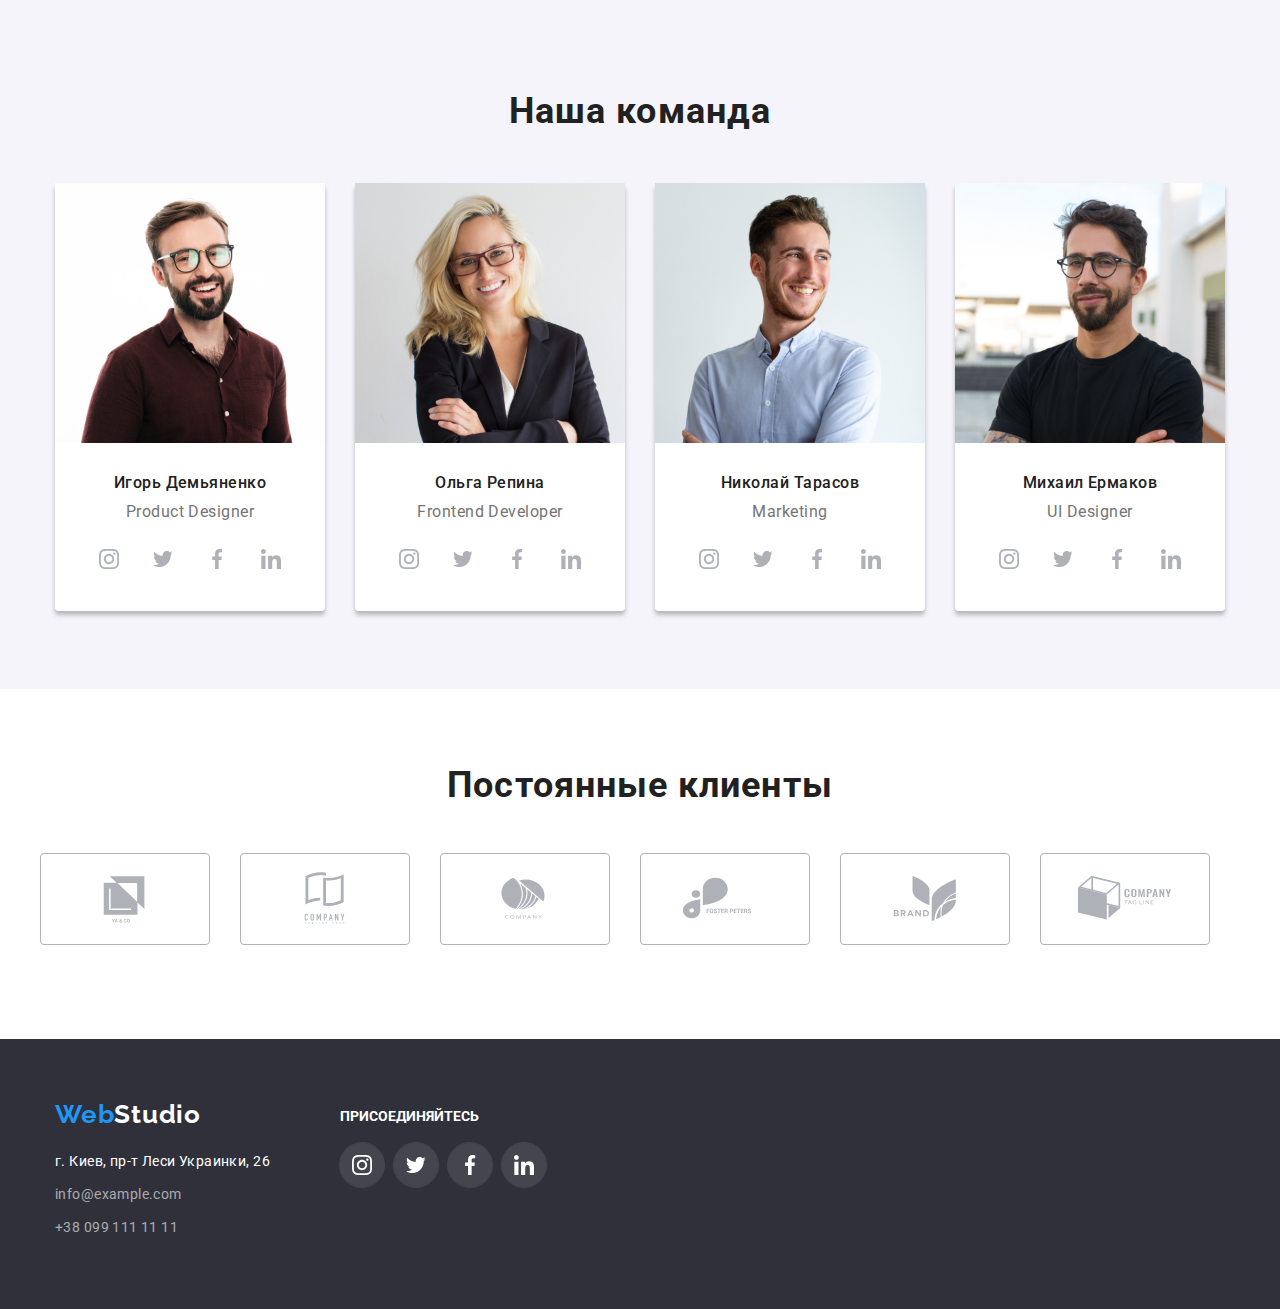
==== commit 57104332: "модалка" ====
--- a/index.html
+++ b/index.html
@@ -63,15 +63,7 @@
             <div class="container">
                 <h1 class="cap-heading">Эффективные решения<br> для вашего бизнеса</h1>
                 <button class="cap-button" type="button" data-modal-open>Заказать услугу</button>
-                <div class="backdrop is-hidden" data-modal>
-                    <div class="modal">
-                        <button type="button" class="modal-button"  data-modal-close>
-                            <svg class="icon-button">
-                                <use href="./images/symbol-defs.svg#icon-close"></use>
-                            </svg>
-                        </button>
-                    </div>
-                </div>
+                
             </div>
         </section>
 <!---------- Особенности ---------->
@@ -405,6 +397,19 @@
         </div>
     </div>
 </footer>
+
+<!---------- Модальное окно ---------->
+
+<div class="backdrop is-hidden" data-modal>
+    <div class="modal">
+        <button type="button" class="modal-button" data-modal-close>
+            <svg class="icon-button">
+                <use href="./images/symbol-defs.svg#icon-close"></use>
+            </svg>
+        </button>
+    </div>
+</div>
+
 <script src="./js/modal.js"></script>
 </body>
 </html>--- a/css/styles.css
+++ b/css/styles.css
@@ -213,30 +213,6 @@
   cursor: pointer;
 }
 
-.backdrop {
-  position: fixed;
-  top: 0;
-  left: 0;
-  width: 100%;
-  height: 100%;
-  background-color: rgba (0, 0, 0, 0.2);
-}
-
-.modal {
-  width: 581px;
-  height: 528px;
-  background-color: #ffffff;
-  position: absolute;
-  top: 50%;
-  left: 50%;
-  transform: translate(-50%, -50%);
-}
-
-.backdrop.is-hidden {
-  pointer-events: none;
-  opacity: 0;
-}
-
 .icon-button {
   width: 11px;
   height: 11px;
@@ -679,3 +655,29 @@
   width: 20px;
   height: 20px;
 }
+
+/*========== Modal icon ==========*/
+
+.backdrop {
+  position: fixed;
+  top: 0;
+  left: 0;
+  width: 100%;
+  height: 100%;
+  background-color: rgba (0, 0, 0, 0.2);
+}
+
+.modal {
+  width: 581px;
+  height: 528px;
+  background-color: #ffffff;
+  position: absolute;
+  top: 50%;
+  left: 50%;
+  transform: translate(-50%, -50%);
+}
+
+.backdrop.is-hidden {
+  pointer-events: none;
+  opacity: 0;
+}
